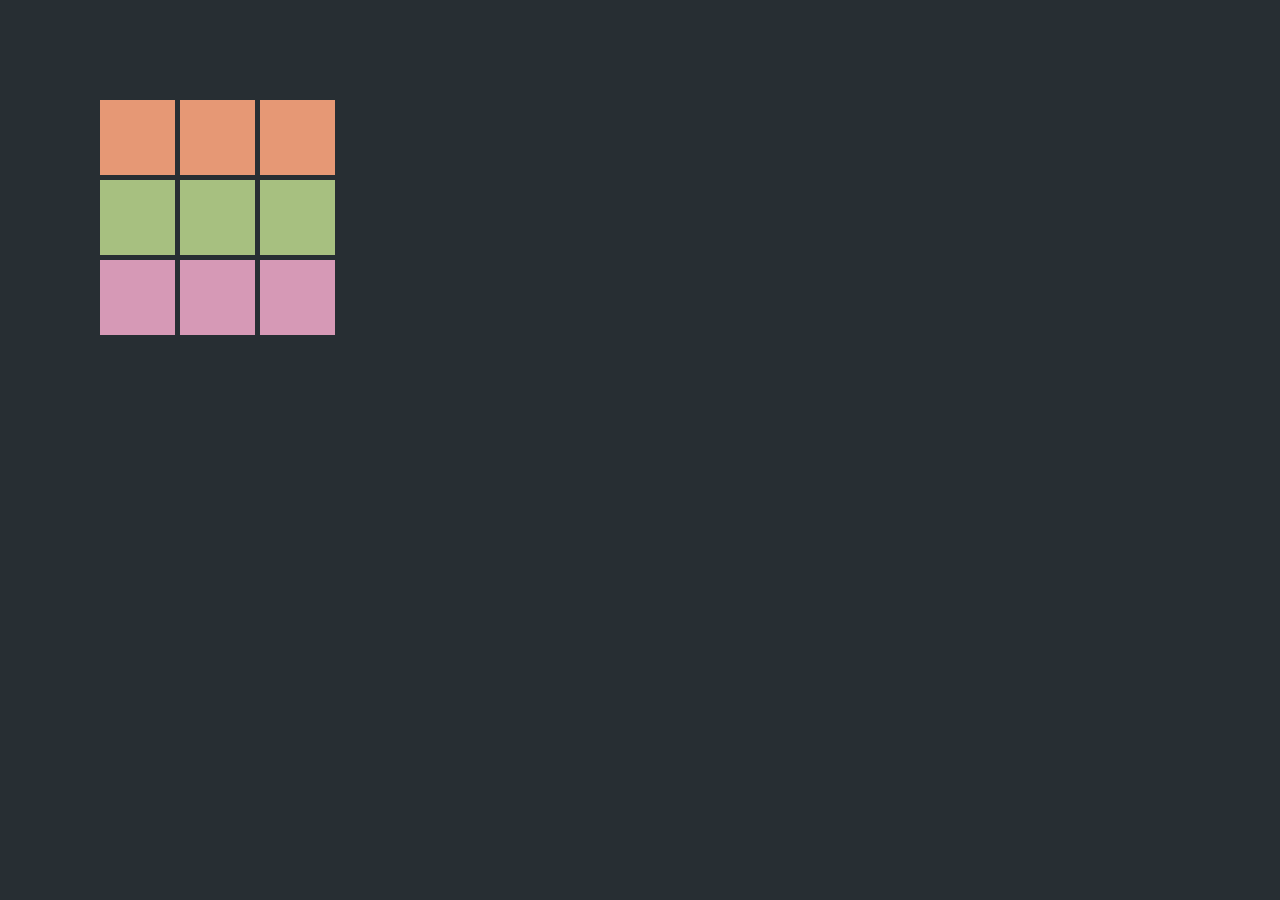
==== Puzzle Game/index.html @ 9ba8a454 "Renamed the folder "Template" to "Puzzle Game"." ====
<!DOCTYPE html>
<html lang="en">

<head>
    <meta charset="UTF-8">
    <meta http-equiv="X-UA-Compatible" content="IE=edge">
    <meta name="viewport" content="width=device-width, initial-scale=1.0">
    <script src="script.js" type="module"></script>
    <link rel="stylesheet" href="style.css">
    <title>Puzzle Game</title>
</head>

<body>
    <div id="cube1" class="cubes"></div>
    <div id="cube2" class="cubes"></div>
    <div id="cube3" class="cubes"></div>
    <div id="cube4" class="cubes"></div>
    <div id="cube5" class="cubes"></div>
    <div id="cube6" class="cubes"></div>
    <div id="cube7" class="cubes"></div>
    <div id="cube8" class="cubes"></div>
    <div id="cube9" class="cubes"></div>
</body>

</html>
---- Puzzle Game/style.css ----
.cubes {
    background-color: #374145;
    position: absolute;
}

/* Prevent padding and border from affecting element width. */
*,
::before,
::after {
    box-sizing: border-box;
}

/* Remove the margin in all browsers */
body {
    margin: 0;
    padding: 0;
    background-color: #272E33;
    line-height: inherit;
    font-family: system-ui, -apple-system, BlinkMacSystemFont, 'Segoe UI', Roboto, Oxygen, Ubuntu, Cantarell, 'Open Sans', 'Helvetica Neue', sans-serif;
}

#sample-output {
    position: fixed;
    border-radius: 100%;
    background-color: orange;
}
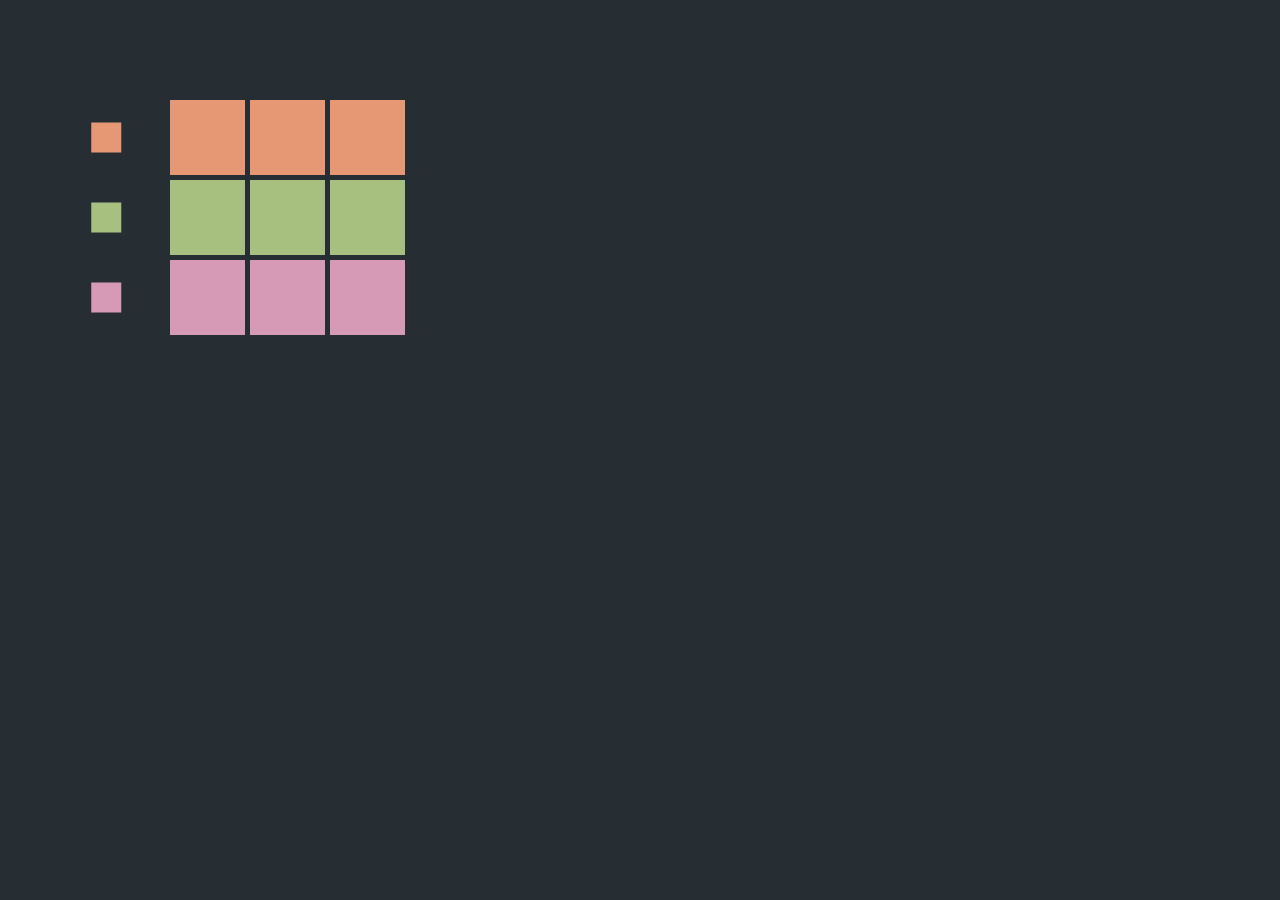
==== commit 3c3a44e2: "Added indicators to the side of the cube for showing what color should be in what row." ====
--- a/Puzzle Game/index.html
+++ b/Puzzle Game/index.html
@@ -20,6 +20,9 @@
     <div id="cube7" class="cubes"></div>
     <div id="cube8" class="cubes"></div>
     <div id="cube9" class="cubes"></div>
+    <div id="ind1" class="uis"></div>
+    <div id="ind2" class="uis"></div>
+    <div id="ind3" class="uis"></div>
 </body>
 
 </html>
--- a/Puzzle Game/style.css
+++ b/Puzzle Game/style.css
@@ -1,4 +1,9 @@
 .cubes {
+    background-color: #374145;
+    position: absolute;
+}
+
+.uis {
     background-color: #374145;
     position: absolute;
 }
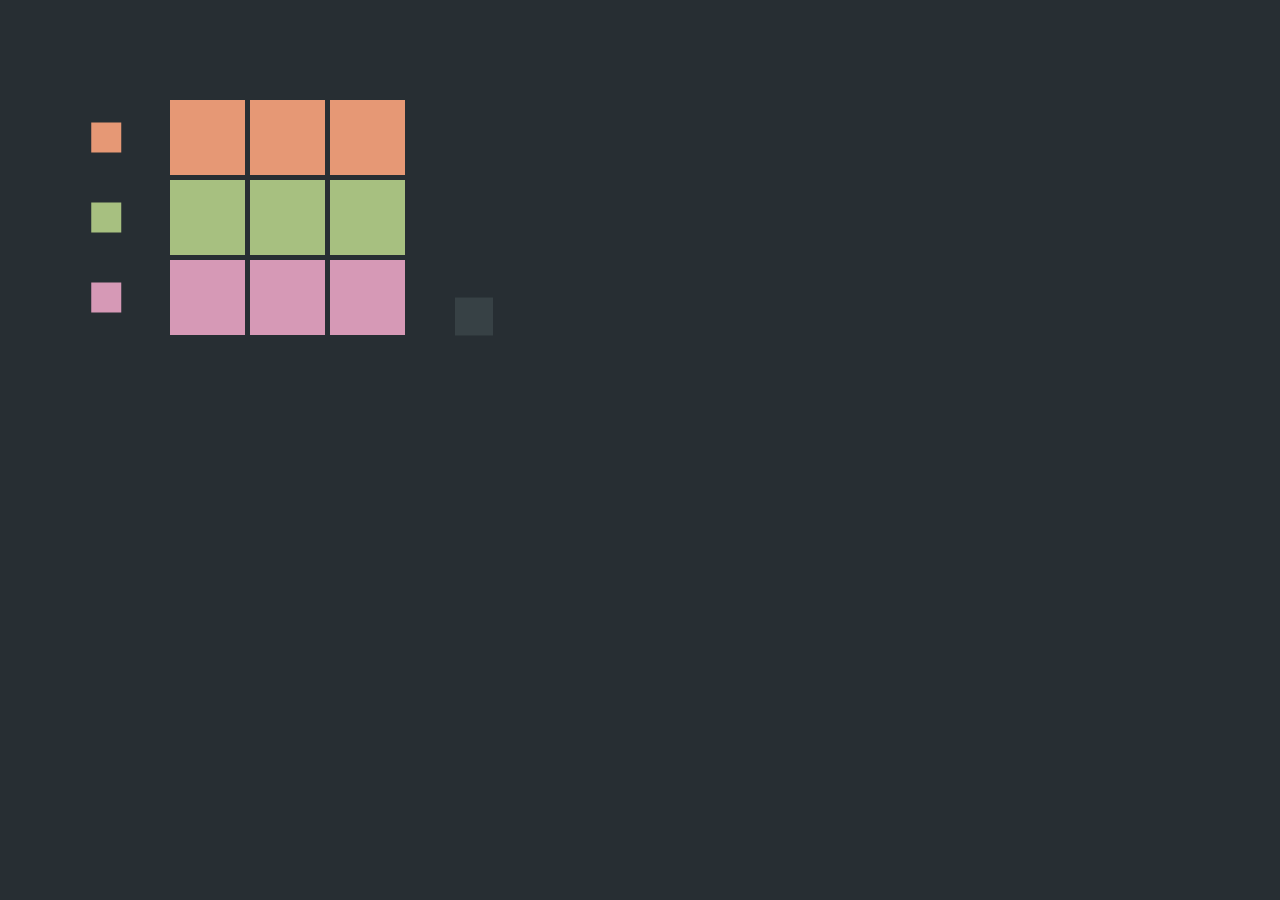
==== commit eece81ee: "Created a indicator for when it get solved, but it doesn't work as I haven't implemented it yet." ====
--- a/Puzzle Game/index.html
+++ b/Puzzle Game/index.html
@@ -23,6 +23,7 @@
     <div id="ind1" class="uis"></div>
     <div id="ind2" class="uis"></div>
     <div id="ind3" class="uis"></div>
+    <div id="ind-solved" class="uis"></div>
 </body>
 
 </html>
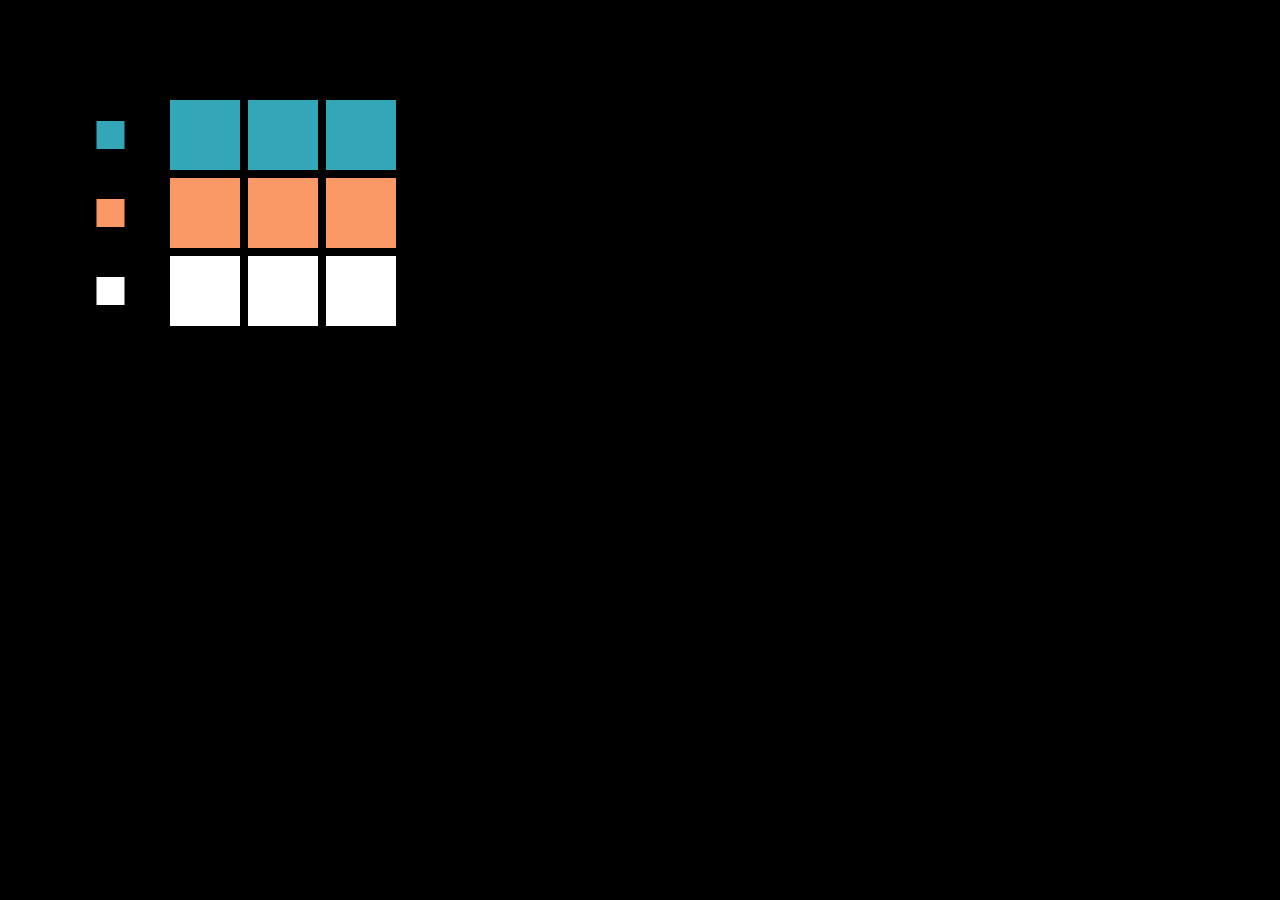
==== commit a99f2656: "Added a timer function, so you can time yourself solving the puzzle" ====
--- a/Puzzle Game/index.html
+++ b/Puzzle Game/index.html
@@ -24,6 +24,7 @@
     <div id="ind2" class="uis"></div>
     <div id="ind3" class="uis"></div>
     <div id="ind-solved" class="uis"></div>
+    <div id="time" class="uis"></div>
 </body>
 
 </html>
--- a/Puzzle Game/style.css
+++ b/Puzzle Game/style.css
@@ -19,7 +19,7 @@
 body {
     margin: 0;
     padding: 0;
-    background-color: #272E33;
+    background-color: #000000;
     line-height: inherit;
     font-family: system-ui, -apple-system, BlinkMacSystemFont, 'Segoe UI', Roboto, Oxygen, Ubuntu, Cantarell, 'Open Sans', 'Helvetica Neue', sans-serif;
 }
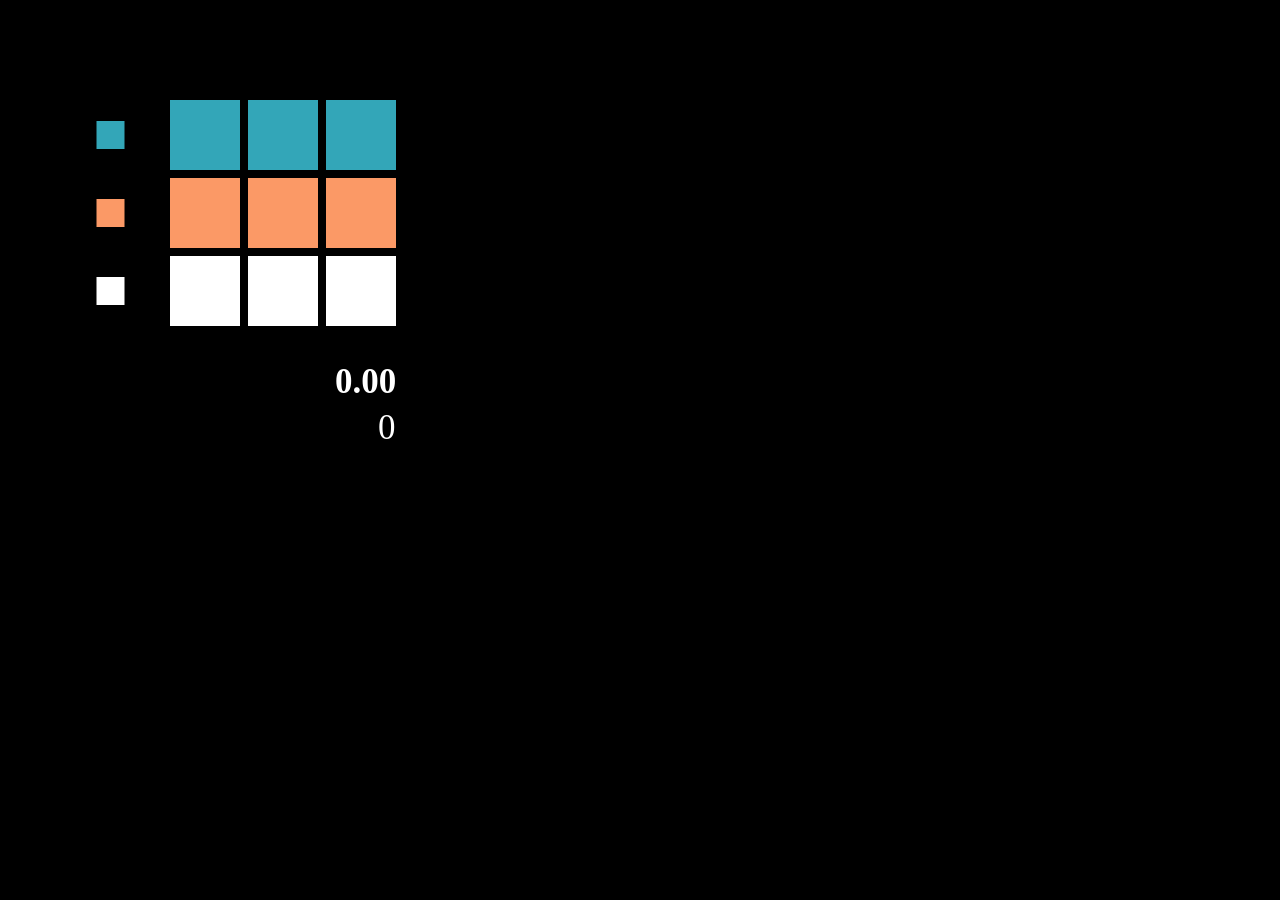
==== commit 1866327f: "Added a move counter" ====
--- a/Puzzle Game/index.html
+++ b/Puzzle Game/index.html
@@ -25,6 +25,7 @@
     <div id="ind3" class="uis"></div>
     <div id="ind-solved" class="uis"></div>
     <div id="time" class="uis"></div>
+    <div id="moves" class="uis"></div>
 </body>
 
 </html>
--- a/Puzzle Game/style.css
+++ b/Puzzle Game/style.css
@@ -13,6 +13,7 @@
 ::before,
 ::after {
     box-sizing: border-box;
+    user-select: all;
 }
 
 /* Remove the margin in all browsers */
